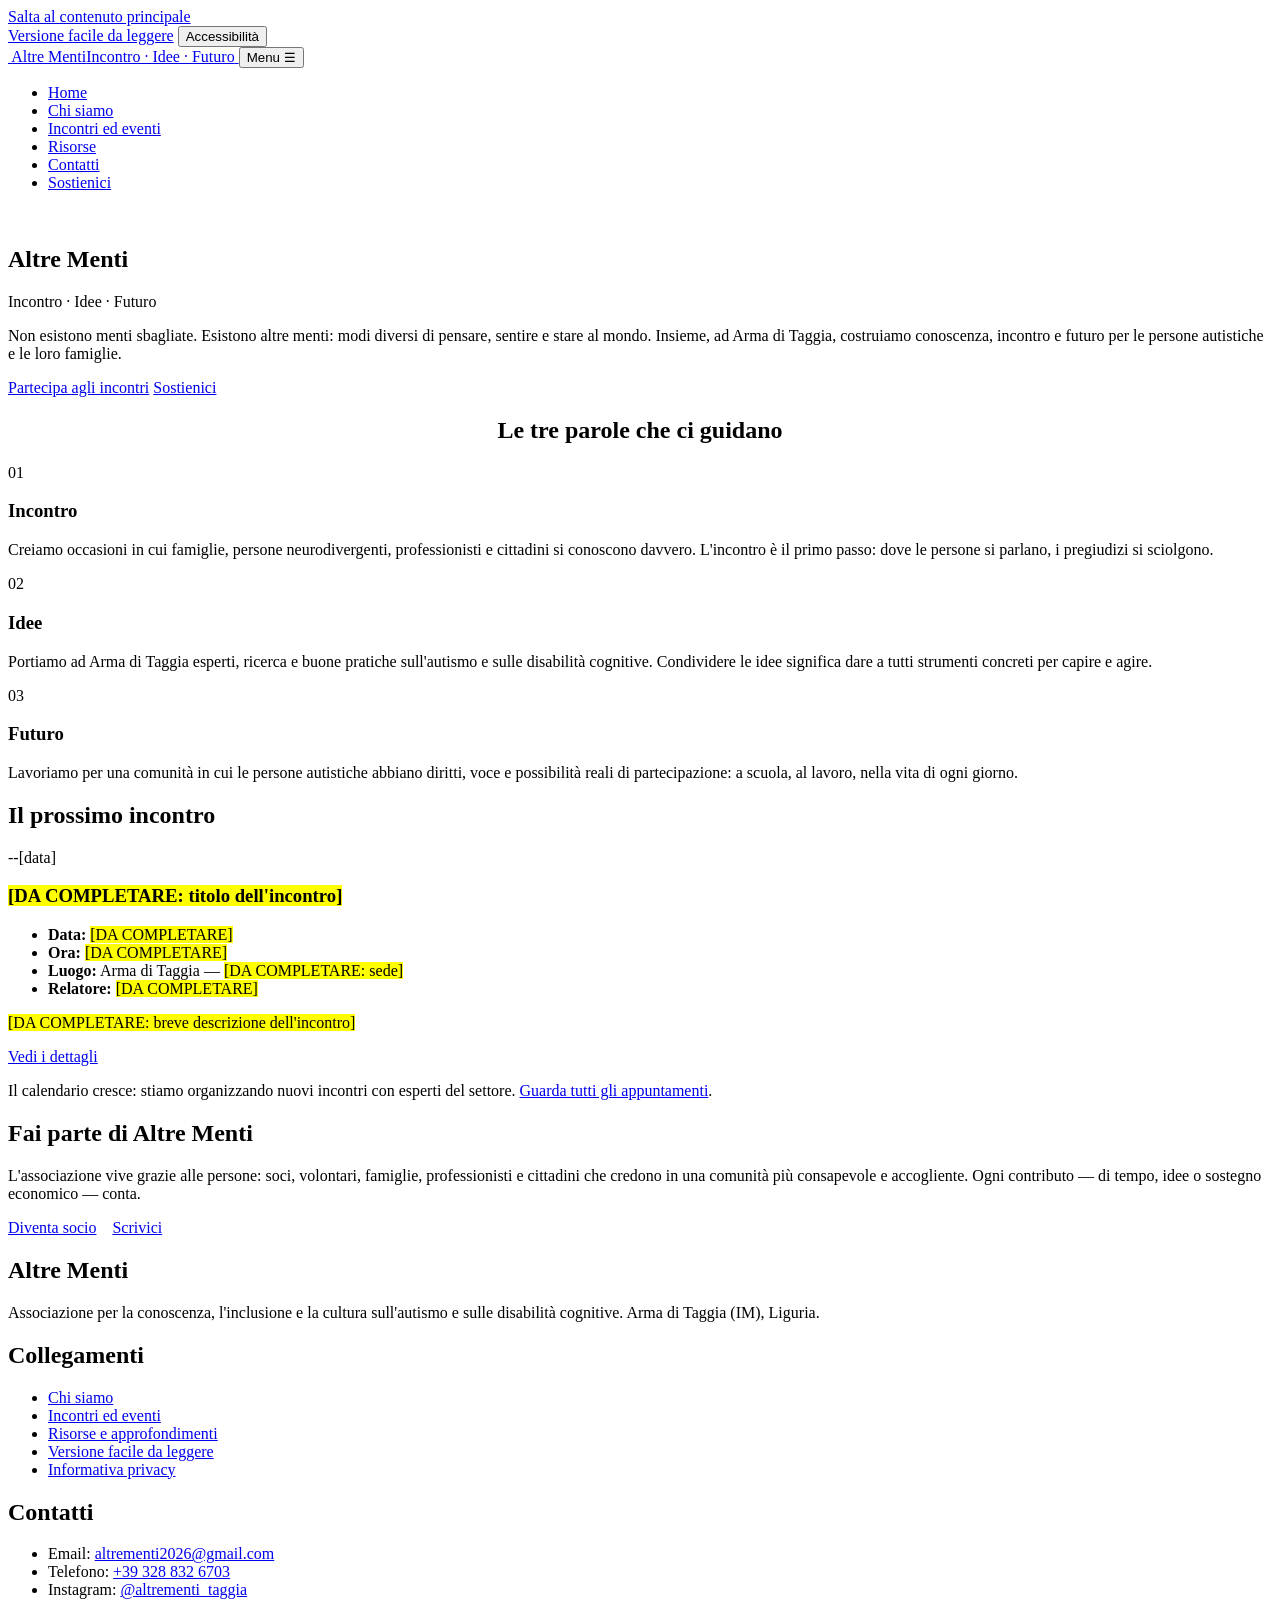
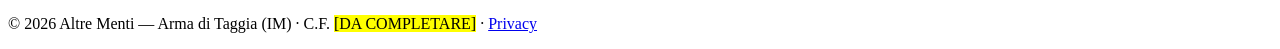
==== index.html @ f397cfa6 "Add files via upload" ====
<!DOCTYPE html>
<html lang="it">
<head>
  <meta charset="UTF-8">
  <meta name="viewport" content="width=device-width, initial-scale=1">
  <title>Altre Menti — Associazione per l'autismo ad Arma di Taggia (Imperia)</title>
  <meta name="description" content="Altre Menti è un'associazione di Arma di Taggia (Imperia, Liguria) che promuove conoscenza, inclusione e cultura sull'autismo e sulle disabilità cognitive. Incontri con esperti, risorse per famiglie, comunità.">
  <link rel="stylesheet" href="assets/style.css">
  <link rel="icon" href="assets/logo.png" type="image/png">
  <script type="application/ld+json">
  {
    "@context": "https://schema.org",
    "@type": "NGO",
    "name": "Altre Menti",
    "slogan": "Incontro · Idee · Futuro",
    "description": "Associazione che promuove conoscenza, inclusione e cultura sull'autismo e sulle disabilità cognitive ad Arma di Taggia (Imperia, Liguria).",
    "founder": { "@type": "Person", "name": "Barbara Brugnolo" },
    "areaServed": ["Arma di Taggia", "Taggia", "Imperia", "Sanremo", "Liguria"],
    "email": "altrementi2026@gmail.com",
    "url": "[DA COMPLETARE: indirizzo del sito]"
  }
  </script>
</head>
<body>
<a class="salta-contenuto" href="#contenuto">Salta al contenuto principale</a>

<header class="sito">
  <div class="barra-utilita">
    <div class="contenitore">
      <a href="facile-da-leggere.html">Versione facile da leggere</a>
      <button id="apri-a11y" class="apri-a11y" aria-expanded="false" aria-controls="pannello-a11y">Accessibilità</button>
    </div>
  </div>
  <div class="contenitore intestazione">
    <a class="marchio" href="index.html">
      <span class="logo-tondo" aria-hidden="true"><img src="assets/logo.png" alt=""></span>
      <span class="nome">Altre Menti<span class="payoff">Incontro · Idee · Futuro</span></span>
    </a>
    <button id="apri-menu" class="apri-menu" aria-expanded="false" aria-controls="nav-principale">Menu ☰</button>
    <nav id="nav-principale" class="principale" aria-label="Navigazione principale">
      <ul>
        <li><a href="index.html" aria-current="page">Home</a></li>
        <li><a href="chi-siamo.html">Chi siamo</a></li>
        <li><a href="incontri.html">Incontri ed eventi</a></li>
        <li><a href="risorse.html">Risorse</a></li>
        <li><a href="contatti.html">Contatti</a></li>
        <li><a href="sostieni.html">Sostienici</a></li>
      </ul>
    </nav>
  </div>
</header>

<main id="contenuto">

  <section class="hero" aria-labelledby="titolo-hero">
    <div class="contenitore">
      <span class="logo-tondo logo-tondo--hero" aria-hidden="true"><img src="assets/logo.png" alt=""></span>
      <h1 id="titolo-hero">Altre Menti</h1>
      <p class="payoff-hero">Incontro · Idee · Futuro</p>
      <p class="manifesto">Non esistono menti sbagliate. Esistono altre menti: modi diversi di pensare, sentire e stare al mondo. Insieme, ad Arma di Taggia, costruiamo conoscenza, incontro e futuro per le persone autistiche e le loro famiglie.</p>
      <div class="azioni">
        <a class="btn btn-oro" href="incontri.html">Partecipa agli incontri</a>
        <a class="btn btn-contorno" href="sostieni.html">Sostienici</a>
      </div>
    </div>
  </section>

  <section class="blocco" aria-labelledby="titolo-pilastri">
    <div class="contenitore">
      <div class="divisore" aria-hidden="true"><span></span><span></span><span></span></div>
      <h2 id="titolo-pilastri" style="text-align:center">Le tre parole che ci guidano</h2>
      <div class="griglia-3">
        <article class="scheda">
          <span class="etichetta">01</span>
          <h3>Incontro</h3>
          <p>Creiamo occasioni in cui famiglie, persone neurodivergenti, professionisti e cittadini si conoscono davvero. L'incontro è il primo passo: dove le persone si parlano, i pregiudizi si sciolgono.</p>
        </article>
        <article class="scheda">
          <span class="etichetta">02</span>
          <h3>Idee</h3>
          <p>Portiamo ad Arma di Taggia esperti, ricerca e buone pratiche sull'autismo e sulle disabilità cognitive. Condividere le idee significa dare a tutti strumenti concreti per capire e agire.</p>
        </article>
        <article class="scheda">
          <span class="etichetta">03</span>
          <h3>Futuro</h3>
          <p>Lavoriamo per una comunità in cui le persone autistiche abbiano diritti, voce e possibilità reali di partecipazione: a scuola, al lavoro, nella vita di ogni giorno.</p>
        </article>
      </div>
    </div>
  </section>

  <section class="blocco alterna" aria-labelledby="titolo-prossimo">
    <div class="contenitore">
      <h2 id="titolo-prossimo">Il prossimo incontro</h2>
      <article class="evento">
        <p class="data-evento" aria-hidden="true"><span class="giorno">--</span><span class="mese">[data]</span></p>
        <div>
          <h3><mark class="segnaposto">[DA COMPLETARE: titolo dell'incontro]</mark></h3>
          <ul class="dettagli-evento">
            <li><strong>Data:</strong> <mark class="segnaposto">[DA COMPLETARE]</mark></li>
            <li><strong>Ora:</strong> <mark class="segnaposto">[DA COMPLETARE]</mark></li>
            <li><strong>Luogo:</strong> Arma di Taggia — <mark class="segnaposto">[DA COMPLETARE: sede]</mark></li>
            <li><strong>Relatore:</strong> <mark class="segnaposto">[DA COMPLETARE]</mark></li>
          </ul>
          <p><mark class="segnaposto">[DA COMPLETARE: breve descrizione dell'incontro]</mark></p>
          <a class="btn btn-blu" href="incontri.html">Vedi i dettagli</a>
        </div>
      </article>
      <p>Il calendario cresce: stiamo organizzando nuovi incontri con esperti del settore. <a href="incontri.html">Guarda tutti gli appuntamenti</a>.</p>
    </div>
  </section>

  <section class="blocco" aria-labelledby="titolo-cta">
    <div class="contenitore">
      <div class="riquadro-blu">
        <h2 id="titolo-cta">Fai parte di Altre Menti</h2>
        <p>L'associazione vive grazie alle persone: soci, volontari, famiglie, professionisti e cittadini che credono in una comunità più consapevole e accogliente. Ogni contributo — di tempo, idee o sostegno economico — conta.</p>
        <div class="azioni" style="display:flex;gap:1rem;flex-wrap:wrap">
          <a class="btn btn-oro" href="sostieni.html">Diventa socio</a>
          <a class="btn btn-contorno" href="contatti.html">Scrivici</a>
        </div>
      </div>
    </div>
  </section>

</main>

<footer class="sito">
  <div class="contenitore">
    <div class="colonne-footer">
      <div>
        <h2>Altre Menti</h2>
        <p>Associazione per la conoscenza, l'inclusione e la cultura sull'autismo e sulle disabilità cognitive. Arma di Taggia (IM), Liguria.</p>
      </div>
      <div>
        <h2>Collegamenti</h2>
        <ul>
          <li><a href="chi-siamo.html">Chi siamo</a></li>
          <li><a href="incontri.html">Incontri ed eventi</a></li>
          <li><a href="risorse.html">Risorse e approfondimenti</a></li>
          <li><a href="facile-da-leggere.html">Versione facile da leggere</a></li>
          <li><a href="privacy.html">Informativa privacy</a></li>
        </ul>
      </div>
      <div>
        <h2>Contatti</h2>
        <ul>
          <li>Email: <a href="mailto:altrementi2026@gmail.com">altrementi2026@gmail.com</a></li>
          <li>Telefono: <a href="tel:+393288326703">+39 328 832 6703</a></li>
          <li>Instagram: <a href="https://www.instagram.com/altrementi_taggia">@altrementi_taggia</a></li>
        </ul>
      </div>
    </div>
    <p class="legale">© <span class="anno-corrente">2026</span> Altre Menti — Arma di Taggia (IM) · C.F. <mark class="segnaposto">[DA COMPLETARE]</mark> · <a href="privacy.html">Privacy</a></p>
  </div>
</footer>

<div id="pannello-a11y" class="pannello-a11y" role="dialog" aria-label="Impostazioni di accessibilità" hidden tabindex="-1">
  <button id="chiudi-a11y" class="chiudi-a11y" aria-label="Chiudi il pannello accessibilità">✕</button>
  <h2>Accessibilità</h2>
  <p>Regola il sito secondo le tue preferenze. Le scelte vengono ricordate.</p>
  <div class="gruppo" role="group" aria-label="Dimensione del testo">
    <span>Dimensione del testo</span>
    <button class="opzione" data-testo="0" aria-pressed="true">Normale</button>
    <button class="opzione" data-testo="1" aria-pressed="false">Grande</button>
    <button class="opzione" data-testo="2" aria-pressed="false">Molto grande</button>
  </div>
  <div class="gruppo" role="group" aria-label="Contrasto">
    <span>Contrasto</span>
    <button class="opzione" data-contrasto aria-pressed="false">Alto contrasto</button>
  </div>
  <div class="gruppo" role="group" aria-label="Animazioni">
    <span>Animazioni</span>
    <button class="opzione" data-animazioni aria-pressed="false">Riduci animazioni</button>
  </div>
  <p><a href="facile-da-leggere.html">Vai alla versione facile da leggere</a></p>
</div>

<div id="banner-cookie" class="banner-cookie" role="region" aria-label="Informativa cookie" hidden>
  <div class="contenitore">
    <p>Questo sito non usa cookie di profilazione. Salviamo sul tuo dispositivo solo le tue preferenze di accessibilità. <a href="privacy.html">Leggi l'informativa</a>.</p>
    <button id="accetta-cookie" class="btn btn-oro">Ho capito</button>
  </div>
</div>

<script src="assets/main.js"></script>
</body>
</html>
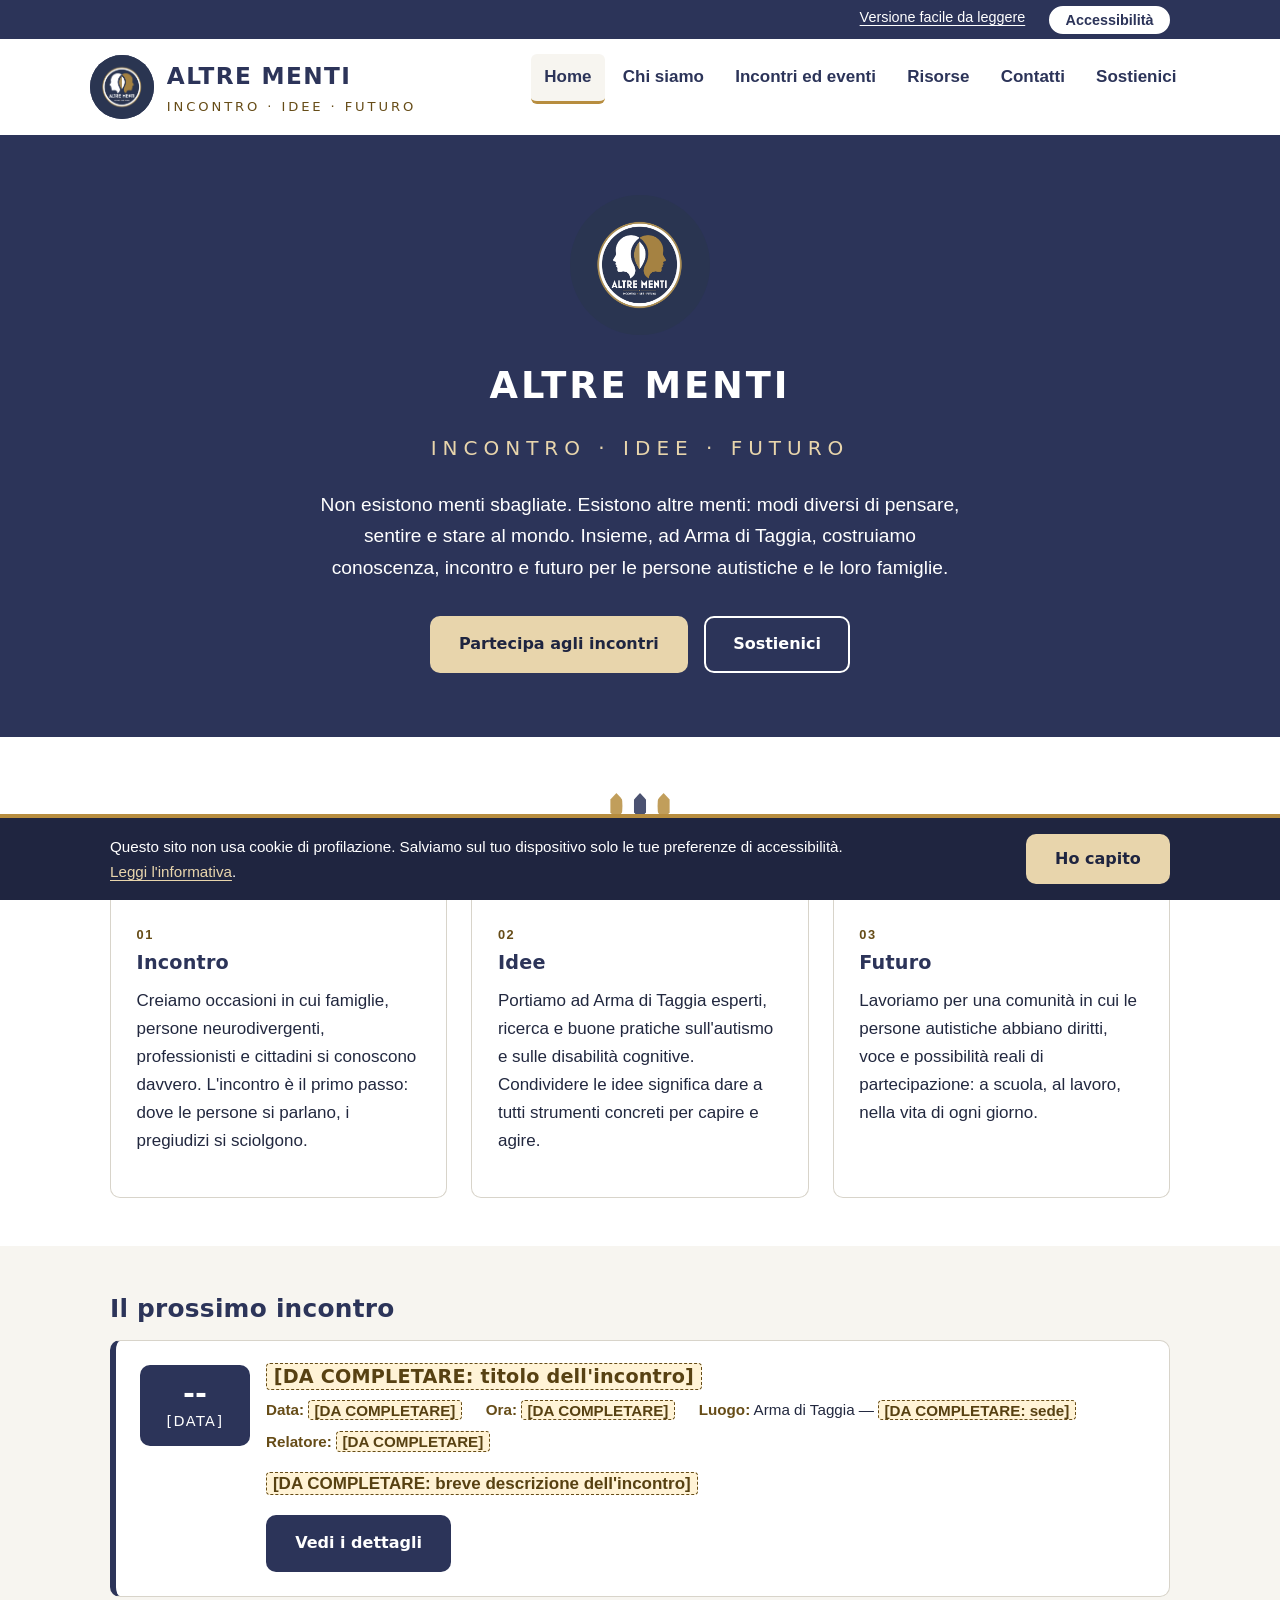
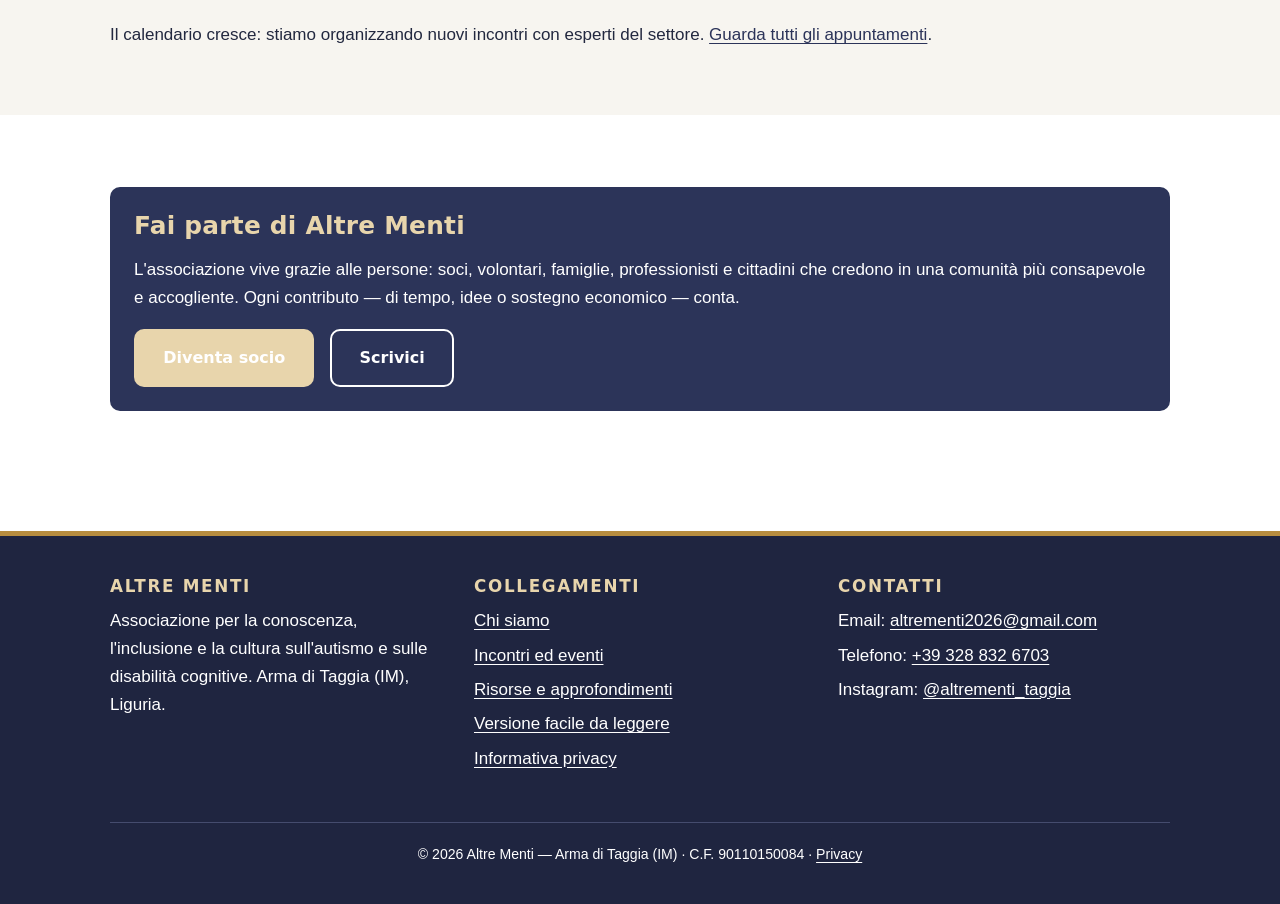
==== commit ea2fc722: "Add files via upload" ====
--- a/index.html
+++ b/index.html
@@ -12,6 +12,8 @@
     "@context": "https://schema.org",
     "@type": "NGO",
     "name": "Altre Menti",
+    "legalName": "AltreMenti Associazione Culturale",
+    "taxID": "90110150084",
     "slogan": "Incontro · Idee · Futuro",
     "description": "Associazione che promuove conoscenza, inclusione e cultura sull'autismo e sulle disabilità cognitive ad Arma di Taggia (Imperia, Liguria).",
     "founder": { "@type": "Person", "name": "Barbara Brugnolo" },
@@ -151,7 +153,7 @@
         </ul>
       </div>
     </div>
-    <p class="legale">© <span class="anno-corrente">2026</span> Altre Menti — Arma di Taggia (IM) · C.F. <mark class="segnaposto">[DA COMPLETARE]</mark> · <a href="privacy.html">Privacy</a></p>
+    <p class="legale">© <span class="anno-corrente">2026</span> Altre Menti — Arma di Taggia (IM) · C.F. 90110150084 · <a href="privacy.html">Privacy</a></p>
   </div>
 </footer>
 
--- a/assets/style.css
+++ b/assets/style.css
@@ -0,0 +1,436 @@
+/* ============================================================
+   ALTRE MENTI — Foglio di stile
+   Palette: blu notte #2C3459 · oro #B78D3F · bianco #FFFFFF
+   Accessibilità: WCAG 2.1 AA, contrasto testo AAA.
+   Nota: nessun webfont esterno (velocità + privacy).
+   ============================================================ */
+
+:root {
+  --blu: #2C3459;
+  --blu-scuro: #1F2540;
+  --oro: #B78D3F;          /* solo decorativo o testo grande su blu */
+  --oro-testo: #664C17;    /* variante scura per testo: ≥7:1 anche su --carta (AAA) */
+  --bianco: #FFFFFF;
+  --carta: #F7F5F0;
+  --testo: #22283F;        /* contrasto su bianco ≈ 13:1 (AAA) */
+  --testo-inverso: #FFFFFF;
+  --bordo: #D8D4CA;
+  --errore: #A4232B;
+  --ok: #1E6B3A;
+  --focus: #B78D3F;
+  --font-titoli: "Avenir Next", "Montserrat", "Century Gothic", "Segoe UI", system-ui, sans-serif;
+  --font-testo: -apple-system, BlinkMacSystemFont, "Segoe UI", Roboto, "Helvetica Neue", Arial, sans-serif;
+  --raggio: 10px;
+}
+
+/* ---------- Preferenze di accessibilità (classi su <html>) ---------- */
+html.font-grande { font-size: 115%; }
+html.font-molto-grande { font-size: 130%; }
+
+html.alto-contrasto {
+  --blu: #000000;
+  --blu-scuro: #000000;
+  --oro: #6B4E12;
+  --oro-testo: #5A420E;
+  --carta: #FFFFFF;
+  --testo: #000000;
+  --bordo: #000000;
+  --focus: #0000CC;
+}
+html.alto-contrasto a { text-decoration: underline; }
+html.alto-contrasto .logo-tondo img { filter: grayscale(1) contrast(1.4); }
+
+html.riduci-animazioni *,
+html.riduci-animazioni *::before,
+html.riduci-animazioni *::after {
+  animation: none !important;
+  transition: none !important;
+  scroll-behavior: auto !important;
+}
+@media (prefers-reduced-motion: reduce) {
+  *, *::before, *::after {
+    animation: none !important;
+    transition: none !important;
+    scroll-behavior: auto !important;
+  }
+}
+
+/* ---------- Base ---------- */
+* { box-sizing: border-box; margin: 0; padding: 0; }
+html { scroll-behavior: smooth; }
+body {
+  font-family: var(--font-testo);
+  font-size: 1.0625rem;
+  line-height: 1.65;
+  color: var(--testo);
+  background: var(--bianco);
+}
+h1, h2, h3, h4 {
+  font-family: var(--font-titoli);
+  color: var(--blu);
+  line-height: 1.25;
+  margin-bottom: 0.6em;
+  letter-spacing: 0.01em;
+}
+h1 { font-size: 2rem; }
+h2 { font-size: 1.55rem; }
+h3 { font-size: 1.2rem; }
+p, ul, ol { margin-bottom: 1em; }
+main ul, main ol { padding-left: 1.4em; }
+a { color: var(--blu); text-underline-offset: 3px; }
+a:hover { color: var(--oro-testo); }
+img { max-width: 100%; height: auto; }
+strong { color: var(--blu); }
+
+/* Focus visibile ovunque (tastiera) */
+:focus-visible {
+  outline: 3px solid var(--focus);
+  outline-offset: 3px;
+  border-radius: 2px;
+}
+
+/* Solo screen reader */
+.sr-only {
+  position: absolute; width: 1px; height: 1px;
+  padding: 0; margin: -1px; overflow: hidden;
+  clip: rect(0 0 0 0); white-space: nowrap; border: 0;
+}
+
+/* Salta al contenuto */
+.salta-contenuto {
+  position: absolute; left: -9999px; top: 0;
+  background: var(--blu); color: var(--bianco);
+  padding: 0.8em 1.2em; z-index: 200; border-radius: 0 0 var(--raggio) 0;
+}
+.salta-contenuto:focus { left: 0; }
+
+.contenitore { max-width: 1100px; margin: 0 auto; padding: 0 1.25rem; }
+
+/* ---------- Header ---------- */
+header.sito {
+  background: var(--bianco);
+  border-bottom: 4px solid var(--blu);
+}
+.barra-utilita {
+  background: var(--blu);
+  color: var(--bianco);
+  font-size: 0.9rem;
+  padding: 0.35rem 0;
+}
+.barra-utilita .contenitore {
+  display: flex; justify-content: flex-end; gap: 1.5rem; flex-wrap: wrap;
+}
+.barra-utilita a { color: var(--bianco); }
+.barra-utilita a:hover { color: #E8D5AC; }
+
+.intestazione {
+  display: flex; align-items: center; justify-content: space-between;
+  gap: 1rem; padding: 0.9rem 0; flex-wrap: wrap;
+}
+.marchio { display: flex; align-items: center; gap: 0.8rem; text-decoration: none; }
+
+.marchio .nome {
+  font-family: var(--font-titoli); font-weight: 700;
+  font-size: 1.45rem; color: var(--blu); letter-spacing: 0.06em;
+  text-transform: uppercase;
+}
+.marchio .payoff {
+  display: block; font-size: 0.82rem; letter-spacing: 0.22em;
+  color: var(--oro-testo); text-transform: uppercase; font-weight: 500;
+}
+
+/* Navigazione */
+nav.principale ul {
+  list-style: none; display: flex; gap: 0.25rem; flex-wrap: wrap;
+}
+nav.principale a {
+  display: block; padding: 0.6rem 0.85rem;
+  text-decoration: none; font-weight: 600; color: var(--blu);
+  border-radius: 6px; border-bottom: 3px solid transparent;
+}
+nav.principale a:hover { background: var(--carta); }
+nav.principale a[aria-current="page"] {
+  border-bottom-color: var(--oro);
+  background: var(--carta);
+}
+.apri-menu {
+  display: none;
+  background: var(--blu); color: var(--bianco);
+  border: none; font-size: 1rem; font-weight: 600;
+  padding: 0.7rem 1.1rem; border-radius: var(--raggio); cursor: pointer;
+}
+
+@media (max-width: 820px) {
+  .apri-menu { display: inline-block; }
+  nav.principale { display: none; width: 100%; }
+  nav.principale.aperto { display: block; }
+  nav.principale ul { flex-direction: column; gap: 0; padding-bottom: 0.75rem; }
+  nav.principale a { padding: 0.85rem 0.5rem; border-bottom: 1px solid var(--bordo); }
+}
+
+/* ---------- Hero ---------- */
+.hero {
+  background: var(--blu);
+  color: var(--bianco);
+  text-align: center;
+  padding: 3.5rem 0 4rem;
+}
+
+.hero h1 { color: var(--bianco); font-size: 2.3rem; text-transform: uppercase; letter-spacing: 0.08em; }
+.hero .payoff-hero {
+  color: #E8D5AC; /* oro chiaro: contrasto su blu ≈ 9:1 */
+  font-family: var(--font-titoli);
+  font-size: 1.25rem; letter-spacing: 0.3em; text-transform: uppercase;
+  margin-bottom: 1.5rem;
+}
+.hero .manifesto {
+  max-width: 640px; margin: 0 auto 2rem; font-size: 1.2rem;
+}
+.hero .azioni { display: flex; gap: 1rem; justify-content: center; flex-wrap: wrap; }
+
+/* ---------- Bottoni ---------- */
+.btn {
+  display: inline-block; padding: 0.85rem 1.7rem;
+  font-family: var(--font-titoli); font-weight: 700; font-size: 1rem;
+  text-decoration: none; border-radius: var(--raggio);
+  border: 2px solid transparent; cursor: pointer;
+}
+.btn-oro { background: #E8D5AC; color: var(--blu-scuro); }         /* su sfondo blu */
+.btn-oro:hover { background: var(--bianco); color: var(--blu); }
+.btn-blu { background: var(--blu); color: var(--bianco); }
+.btn-blu:hover { background: var(--blu-scuro); color: var(--bianco); }
+.btn-contorno { background: transparent; color: var(--bianco); border-color: var(--bianco); }
+.btn-contorno:hover { background: var(--bianco); color: var(--blu); }
+.btn-contorno-blu { background: transparent; color: var(--blu); border-color: var(--blu); }
+.btn-contorno-blu:hover { background: var(--blu); color: var(--bianco); }
+
+/* ---------- Sezioni ---------- */
+section.blocco { padding: 3rem 0; }
+section.blocco.alterna { background: var(--carta); }
+.intro-sezione { max-width: 700px; margin-bottom: 2rem; }
+
+/* Divisore "lente" — il motivo dell'intersezione del logo */
+.divisore {
+  display: flex; justify-content: center; gap: 0.6rem;
+  padding: 0.5rem 0 1.5rem;
+}
+.divisore span {
+  width: 14px; height: 26px;
+  background: var(--oro);
+  border-radius: 50% / 50%;
+  clip-path: polygon(50% 0%, 93% 25%, 93% 75%, 50% 100%, 7% 75%, 7% 25%);
+  opacity: 0.85;
+}
+.divisore span:nth-child(2) { background: var(--blu); }
+
+/* Griglia tre colonne (Incontro / Idee / Futuro) */
+.griglia-3 { display: grid; gap: 1.5rem; grid-template-columns: 1fr; }
+@media (min-width: 720px) { .griglia-3 { grid-template-columns: repeat(3, 1fr); } }
+.griglia-2 { display: grid; gap: 1.5rem; grid-template-columns: 1fr; }
+@media (min-width: 720px) { .griglia-2 { grid-template-columns: repeat(2, 1fr); } }
+
+.scheda {
+  background: var(--bianco);
+  border: 1px solid var(--bordo);
+  border-top: 5px solid var(--oro);
+  border-radius: var(--raggio);
+  padding: 1.6rem;
+}
+section.alterna .scheda { background: var(--bianco); }
+.scheda h3 { margin-top: 0; }
+.scheda .etichetta {
+  display: inline-block; font-size: 0.8rem; font-weight: 700;
+  letter-spacing: 0.12em; text-transform: uppercase;
+  color: var(--oro-testo); margin-bottom: 0.4rem;
+}
+
+/* ---------- Eventi ---------- */
+.evento {
+  background: var(--bianco);
+  border: 1px solid var(--bordo);
+  border-left: 6px solid var(--blu);
+  border-radius: var(--raggio);
+  padding: 1.5rem;
+  margin-bottom: 1.5rem;
+  display: grid; gap: 1rem;
+  grid-template-columns: 1fr;
+}
+@media (min-width: 720px) { .evento { grid-template-columns: 110px 1fr; } }
+.evento.archivio { border-left-color: var(--bordo); }
+.data-evento {
+  background: var(--blu); color: var(--bianco);
+  border-radius: var(--raggio); text-align: center;
+  padding: 0.8rem 0.5rem; align-self: start;
+  font-family: var(--font-titoli);
+}
+.evento.archivio .data-evento { background: #5A6180; }
+.data-evento .giorno { display: block; font-size: 1.8rem; font-weight: 700; line-height: 1.1; }
+.data-evento .mese { display: block; font-size: 0.9rem; text-transform: uppercase; letter-spacing: 0.1em; }
+.evento h3 { margin-bottom: 0.3rem; }
+.dettagli-evento {
+  list-style: none; padding: 0; margin: 0.5rem 0 1rem;
+  display: flex; flex-wrap: wrap; gap: 0.4rem 1.5rem; font-size: 0.95rem;
+}
+.dettagli-evento li strong { color: var(--oro-testo); }
+.segnaposto {
+  background: #FFF3D6; border: 1px dashed var(--oro-testo);
+  color: #574112; padding: 0.05em 0.35em; border-radius: 4px;
+  font-weight: 600; font-style: normal;
+}
+html.alto-contrasto .segnaposto { background: #FFFFFF; color: #000000; border-color: #000000; }
+
+/* ---------- Moduli / form ---------- */
+form.modulo { max-width: 620px; }
+.campo { margin-bottom: 1.25rem; }
+.campo label { display: block; font-weight: 600; color: var(--blu); margin-bottom: 0.35rem; }
+.campo .aiuto { font-size: 0.9rem; color: #4A5068; margin-bottom: 0.35rem; }
+.campo input, .campo select, .campo textarea {
+  width: 100%; padding: 0.8rem; font: inherit;
+  border: 2px solid var(--blu); border-radius: 6px;
+  background: var(--bianco); color: var(--testo);
+}
+.campo input:focus, .campo select:focus, .campo textarea:focus {
+  outline: 3px solid var(--focus); outline-offset: 2px;
+}
+.campo-scelta { display: flex; align-items: flex-start; gap: 0.6rem; margin-bottom: 1.25rem; }
+.campo-scelta input { width: 1.35rem; height: 1.35rem; margin-top: 0.2rem; flex: none; }
+fieldset {
+  border: 1px solid var(--bordo); border-radius: var(--raggio);
+  padding: 1rem 1.25rem; margin-bottom: 1.25rem;
+}
+legend { font-weight: 700; color: var(--blu); padding: 0 0.5rem; }
+.messaggio-ok {
+  background: #E5F2E9; border: 2px solid var(--ok); color: #14401F;
+  padding: 1rem 1.25rem; border-radius: var(--raggio); margin-top: 1rem;
+}
+
+/* ---------- Pannello Accessibilità ---------- */
+.apri-a11y {
+  background: var(--bianco); color: var(--blu);
+  border: 2px solid var(--bianco); border-radius: 999px;
+  font-weight: 700; font-size: 0.9rem; padding: 0.25rem 0.9rem; cursor: pointer;
+}
+.apri-a11y:hover { background: #E8D5AC; border-color: #E8D5AC; }
+.pannello-a11y {
+  position: fixed; top: 0; right: 0; bottom: 0;
+  width: min(340px, 92vw);
+  background: var(--bianco); color: var(--testo);
+  border-left: 5px solid var(--oro);
+  box-shadow: -4px 0 20px rgba(0,0,0,0.25);
+  padding: 1.5rem; z-index: 300; overflow-y: auto;
+}
+.pannello-a11y[hidden] { display: none; }
+.pannello-a11y h2 { font-size: 1.2rem; }
+.pannello-a11y .gruppo { margin-bottom: 1.5rem; }
+.pannello-a11y .gruppo > span { display: block; font-weight: 700; color: var(--blu); margin-bottom: 0.5rem; }
+.pannello-a11y button.opzione {
+  font: inherit; padding: 0.55rem 0.9rem; margin: 0 0.4rem 0.4rem 0;
+  border: 2px solid var(--blu); background: var(--bianco); color: var(--blu);
+  border-radius: 6px; cursor: pointer; font-weight: 600;
+}
+.pannello-a11y button.opzione[aria-pressed="true"] {
+  background: var(--blu); color: var(--bianco);
+}
+.chiudi-a11y {
+  position: absolute; top: 0.9rem; right: 0.9rem;
+  background: var(--blu); color: var(--bianco); border: none;
+  width: 2.3rem; height: 2.3rem; border-radius: 50%;
+  font-size: 1.1rem; font-weight: 700; cursor: pointer;
+}
+
+/* ---------- Cookie banner ---------- */
+.banner-cookie {
+  position: fixed; left: 0; right: 0; bottom: 0;
+  background: var(--blu-scuro); color: var(--bianco);
+  padding: 1rem 0; z-index: 250;
+  border-top: 4px solid var(--oro);
+}
+.banner-cookie[hidden] { display: none; }
+.banner-cookie .contenitore {
+  display: flex; gap: 1rem; align-items: center; justify-content: space-between; flex-wrap: wrap;
+}
+.banner-cookie p { margin: 0; font-size: 0.95rem; max-width: 46rem; }
+.banner-cookie a { color: #E8D5AC; }
+
+/* ---------- Riquadri informativi ---------- */
+.riquadro {
+  background: var(--carta); border-left: 6px solid var(--oro);
+  padding: 1.25rem 1.5rem; border-radius: 0 var(--raggio) var(--raggio) 0;
+  margin: 1.5rem 0;
+}
+.riquadro-blu {
+  background: var(--blu); color: var(--bianco);
+  padding: 1.5rem; border-radius: var(--raggio); margin: 1.5rem 0;
+}
+.riquadro-blu h2, .riquadro-blu h3, .riquadro-blu strong { color: #E8D5AC; }
+.riquadro-blu a { color: var(--bianco); }
+
+/* FAQ (details/summary) */
+details.faq {
+  border: 1px solid var(--bordo); border-radius: var(--raggio);
+  margin-bottom: 0.9rem; background: var(--bianco);
+}
+details.faq summary {
+  padding: 1rem 1.25rem; font-weight: 700; color: var(--blu);
+  cursor: pointer; list-style-position: inside;
+}
+details.faq summary:hover { background: var(--carta); }
+details.faq .risposta { padding: 0 1.25rem 1rem; }
+
+/* Tabelle */
+table { border-collapse: collapse; width: 100%; margin-bottom: 1.5rem; }
+caption { text-align: left; font-weight: 700; color: var(--blu); padding-bottom: 0.5rem; }
+th, td { border: 1px solid var(--bordo); padding: 0.7rem 0.9rem; text-align: left; }
+th { background: var(--blu); color: var(--bianco); }
+
+/* ---------- Footer ---------- */
+footer.sito {
+  background: var(--blu-scuro); color: var(--bianco);
+  padding: 2.5rem 0 1.5rem; margin-top: 3rem;
+  border-top: 5px solid var(--oro);
+}
+footer.sito h2 { color: #E8D5AC; font-size: 1.05rem; text-transform: uppercase; letter-spacing: 0.1em; }
+footer.sito a { color: var(--bianco); }
+footer.sito a:hover { color: #E8D5AC; }
+.colonne-footer { display: grid; gap: 2rem; grid-template-columns: 1fr; margin-bottom: 2rem; }
+@media (min-width: 720px) { .colonne-footer { grid-template-columns: repeat(3, 1fr); } }
+footer.sito ul { list-style: none; padding: 0; }
+footer.sito li { margin-bottom: 0.4rem; }
+.legale { border-top: 1px solid #454C6E; padding-top: 1.25rem; font-size: 0.88rem; text-align: center; }
+
+/* Mappa responsive */
+.mappa { width: 100%; aspect-ratio: 16 / 10; border: 2px solid var(--blu); border-radius: var(--raggio); }
+
+/* Pagina interna: titolo */
+.testata-pagina {
+  background: var(--carta); padding: 2.2rem 0;
+  border-bottom: 4px solid var(--oro);
+}
+.testata-pagina h1 { margin-bottom: 0.3rem; }
+.testata-pagina p { margin: 0; max-width: 700px; }
+
+/* ---------- Logo ufficiale (immagine quadrata su fondo blu, ritagliata in tondo) ---------- */
+.logo-tondo {
+  position: relative; display: inline-block; flex: none;
+  width: 64px; height: 64px;
+  border-radius: 50%; overflow: hidden;
+  background: var(--blu);
+}
+.logo-tondo img {
+  position: absolute; left: 50%; top: 50%;
+  width: 162%; height: auto;
+  transform: translate(-50%, -50%);
+}
+.logo-tondo--hero { width: 140px; height: 140px; margin-bottom: 1.2rem; }
+.logo-tondo--grande { width: 200px; height: 200px; }
+
+/* ---------- Schede soci fondatori ---------- */
+.griglia-soci { display: grid; gap: 1.5rem; grid-template-columns: 1fr; }
+@media (min-width: 720px) { .griglia-soci { grid-template-columns: repeat(2, 1fr); } }
+.foto-socio {
+  width: 110px; height: 110px; border-radius: 50%;
+  object-fit: cover; object-position: center top;
+  border: 3px solid var(--oro); background: var(--carta);
+  margin-bottom: 0.8rem;
+}
+.riquadro .foto-socio { float: right; margin: 0 0 0.8rem 1rem; }
